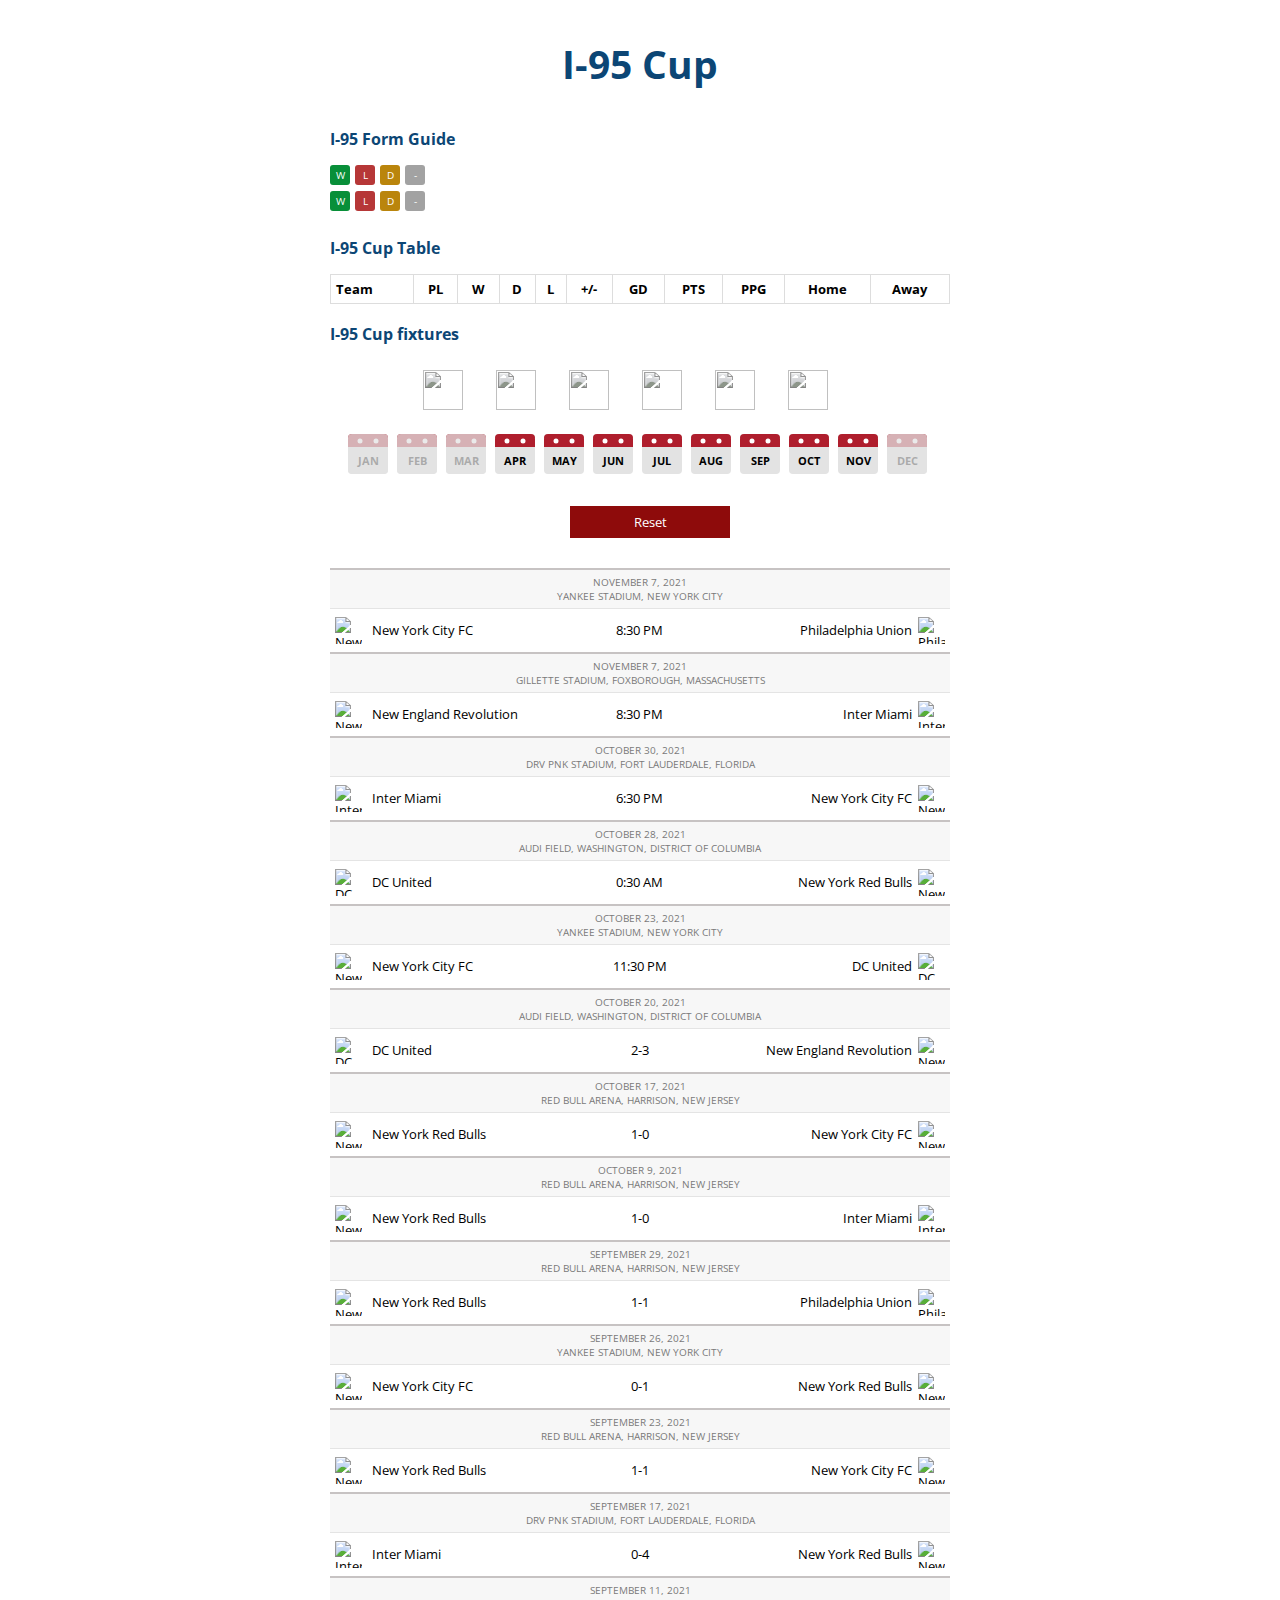
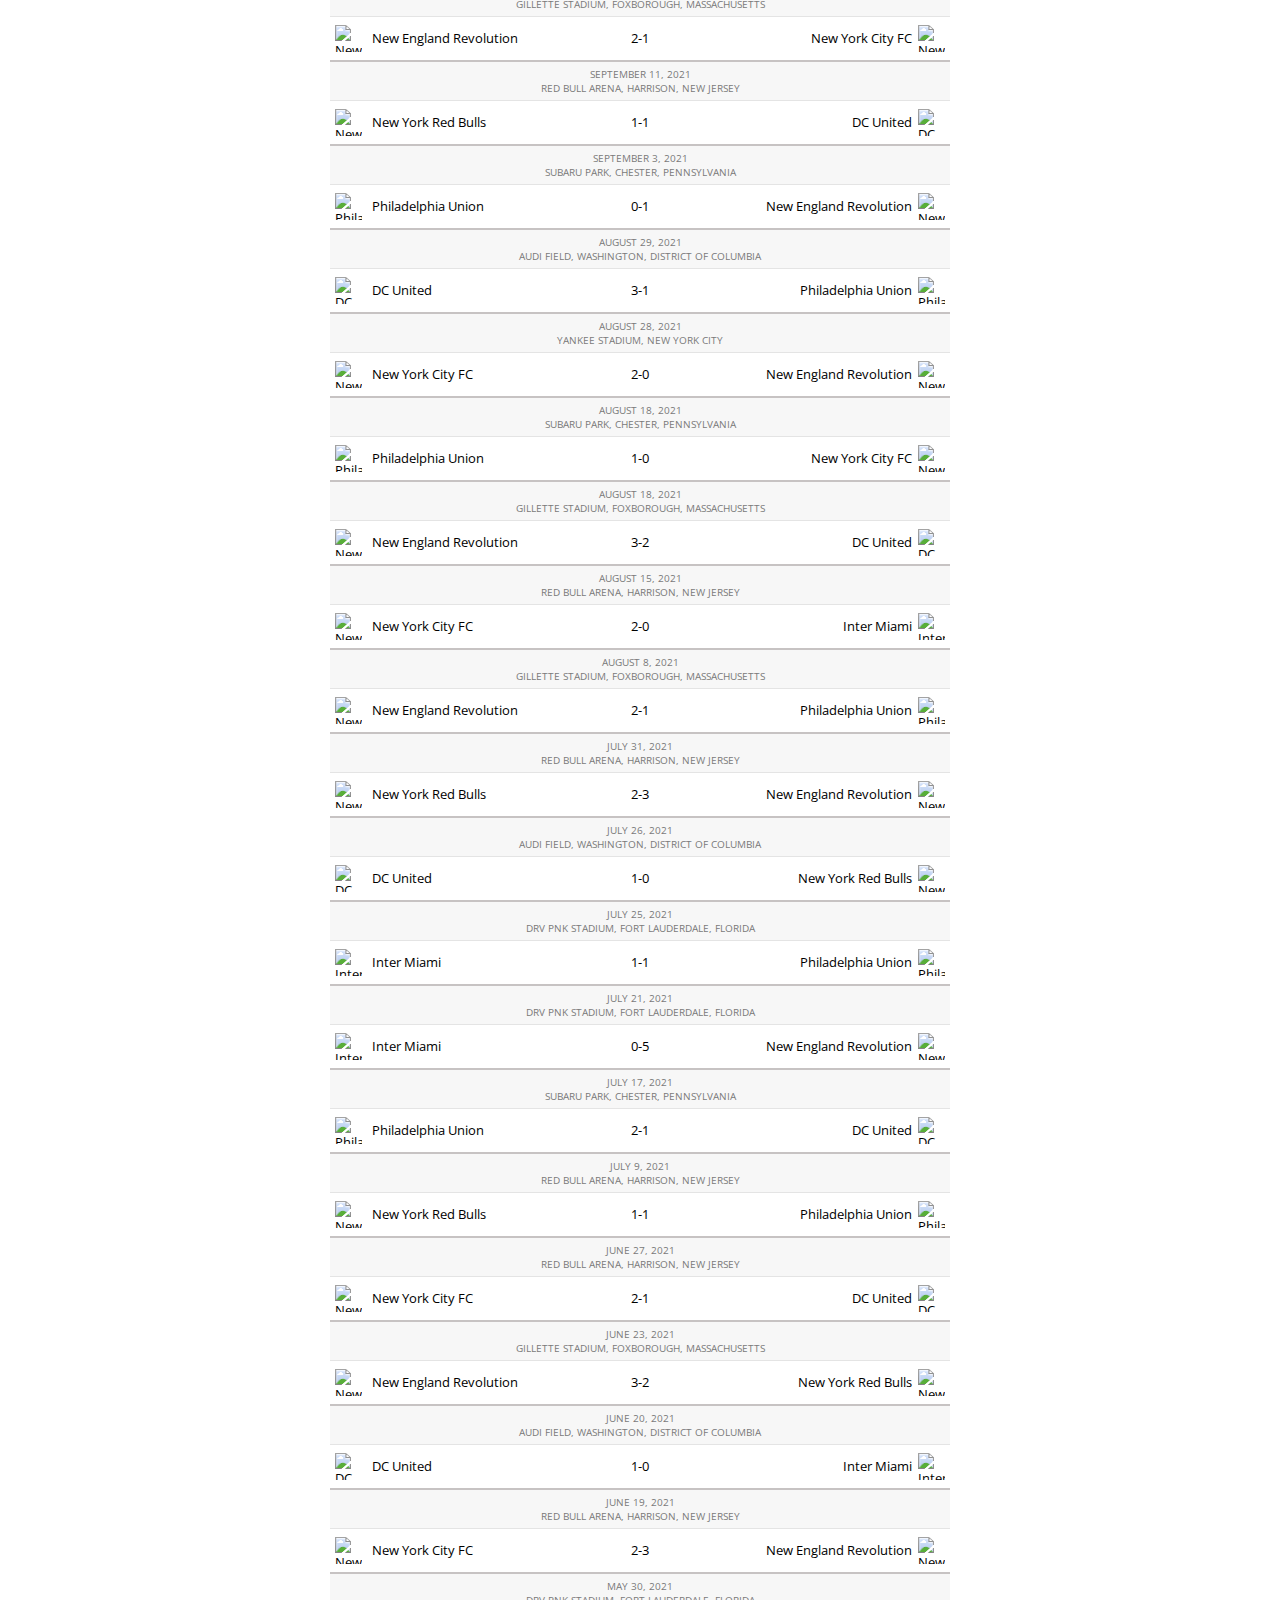
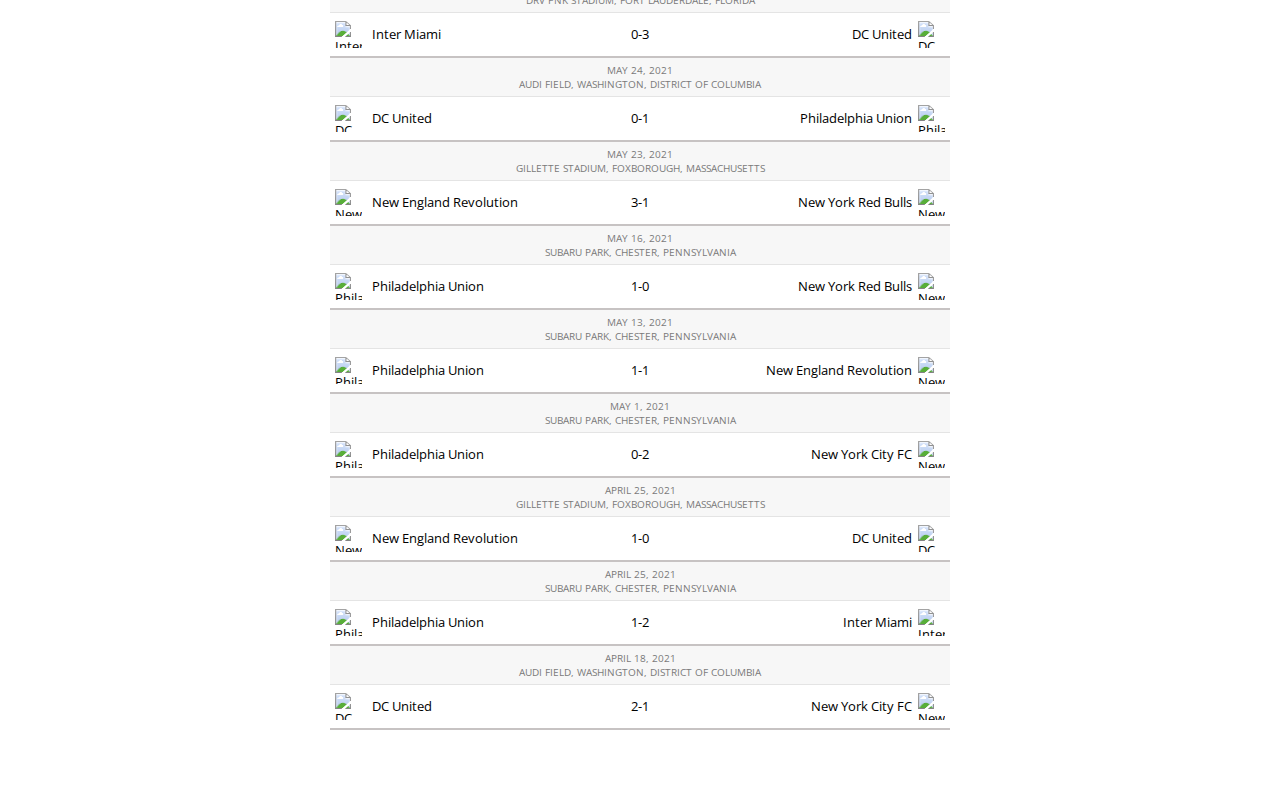
==== API/index.html @ f90987a6 "10/22/2021" ====
<!DOCTYPE html>
<html lang="en">

<head>
  <meta charset="UTF-8">
  <meta name="viewport" content="width=device-width, initial-scale=1.0">
  <script src="https://code.jquery.com/jquery-3.2.1.min.js"></script>
  <meta http-equiv="X-UA-Compatible" content="ie=edge">
  <link rel="preconnect" href="https://fonts.googleapis.com">
  <link rel="preconnect" href="https://fonts.gstatic.com" crossorigin>
  <link href="https://fonts.googleapis.com/css2?family=Open+Sans:ital,wght@0,400;0,600;0,700;0,800;1,400;1,600;1,700;1,800&display=swap" rel="stylesheet">

  <link rel="stylesheet" href="style.css">
  <!-- Querystring library -->
  <script src="https://cdnjs.cloudflare.com/ajax/libs/qs/6.7.0/qs.min.js"></script>
  <script src="https://kit.fontawesome.com/74ff93bbed.js" crossorigin="anonymous"></script>

  <title>API</title>
</head>

<body>
  <div class="main">
    <div class="row">
      <div class="column">
        <h1 class="main-header">I-95 Cup</h1>
      </div>
    </div>
    <p class="hide"><span>The call is: </span><span id="fixdata1"></span></p>
    <p id="fixdata2"></p>
    <div class="row">
      <div class="column">
        <h3>I-95 Form Guide</h3>
        <div id="formGuide">
          <div class="fg-row">
            <div class="fg-cell fg-win">
              <div class="fg-content">W</div>
            </div>
            <div class="fg-cell fg-loss">
              <div class="fg-content">L</div>
            </div>
            <div class="fg-cell fg-draw">
              <div class="fg-content">D</div>
            </div>
            <div class="fg-cell fg-match">
              <div class="fg-content">-</div>
            </div>
          </div>
          <div class="fg-row">
            <div class="fg-cell fg-win">
              <div class="fg-content">W</div>
            </div>
            <div class="fg-cell fg-loss">
              <div class="fg-content">L</div>
            </div>
            <div class="fg-cell fg-draw">
              <div class="fg-content">D</div>
            </div>
            <div class="fg-cell fg-match">
              <div class="fg-content">-</div>
            </div>
          </div>
        </div>
      </div>
    </div>
    <div class="row">
      <div class="column">
        <h3>I-95 Cup Table</h3>
        <table id="standingsData">
          <thead>
            <th onclick="sortTable(0)">Team</th>
            <th onclick="sortTable(1)">PL</th>
            <th onclick="sortTable(2)">W</th>
            <th onclick="sortTable(3)">D</th>
            <th onclick="sortTable(4)">L</th>
            <th onclick="sortTable(5)">+/-</th>
            <th onclick="sortTable(6)">GD</th>
            <th onclick="sortTable(7)">PTS</th>
            <th onclick="sortTable(8)">PPG</th>
            <th onclick="sortTable(9)">Home</th>
            <th onclick="sortTable(10)">Away</th>
          </thead>
          <tbody>
          </tbody>
        </table>
      </div>
    </div>
    <div class="row">
      <div class="column">
        <h3>I-95 Cup fixtures</h3>
        <div style="text-align: center; padding:10px 4px;">
          <img id="ner" src="https://media.api-sports.io/football/teams/1609.png" class="filterTeams" onclick="filterFixturesTeam('New England Revolution', 'ner')">
          <img id="nyrb" src="https://media.api-sports.io/football/teams/1602.png" class="filterTeams" onclick="filterFixturesTeam('New York Red Bulls', 'nyrb')">
          <img id="nycfc" src="https://media.api-sports.io/football/teams/1604.png" class="filterTeams" onclick="filterFixturesTeam('New York City FC', 'nycfc')">
          <img id="phi" src="https://media.api-sports.io/football/teams/1599.png" class="filterTeams" onclick="filterFixturesTeam('Philadelphia Union', 'phi')">
          <img id="dcu" src="https://media.api-sports.io/football/teams/1615.png" class="filterTeams" onclick="filterFixturesTeam('DC United', 'dcu')">
          <img id="mia" src="https://media.api-sports.io/football/teams/9568.png" class="filterTeams" onclick="filterFixturesTeam('Inter Miami', 'mia')">
        </div>
        <div style="text-align: center; padding:10px 4px;">
          <div class="calendar" onclick="filterFixturesMonth(1, 'jan')">
            <svg id="jan" width="40" height="40">
              <rect x="0" y="0" rx="4" ry="4" width="40" height="40" fill="#E3E3E3" opacity="1" />
              <rect id="jan2" class="changeclr" x="0" y="0" rx="4" ry="4" width="40" height="8" fill="#AF1E2D" opacity="1" />
              <rect id="jan3" class="changeclr" x="0" y="5" rx="0" ry="0" width="40" height="8" fill="#AF1E2D" opacity="1" />
              <circle cx="12" cy="7" r="2.5" fill="white" />
              <circle cx="28" cy="7" r="2.5" fill="white" />
              <text x="50%" y="70%" dominant-baseline="middle" text-anchor="middle" fill="black">jan</text>
              <rect x="0" y="0" rx="4" ry="4" width="40" height="40" fill="#E3E3E3" opacity="0.75" />
              Sorry, your browser does not support inline SVG.
            </svg></div>
          <div class="calendar" onclick="filterFixturesMonth(2, 'feb')">
            <svg id="feb" width="40" height="40">
              <rect x="0" y="0" rx="4" ry="4" width="40" height="40" fill="#E3E3E3" opacity="1" />
              <rect id="feb2" class="changeclr" x="0" y="0" rx="4" ry="4" width="40" height="8" fill="#AF1E2D" opacity="1" />
              <rect id="feb3" class="changeclr" x="0" y="5" rx="0" ry="0" width="40" height="8" fill="#AF1E2D" opacity="1" />
              <circle cx="12" cy="7" r="2.5" fill="white" />
              <circle cx="28" cy="7" r="2.5" fill="white" />
              <text x="50%" y="70%" dominant-baseline="middle" text-anchor="middle" fill="black">feb</text>
              <rect x="0" y="0" rx="4" ry="4" width="40" height="40" fill="#E3E3E3" opacity="0.75" />
              Sorry, your browser does not support inline SVG.
            </svg></div>
          <div class="calendar" onclick="filterFixturesMonth(3, 'mar')">
            <svg id="mar" width="40" height="40">
              <rect x="0" y="0" rx="4" ry="4" width="40" height="40" fill="#E3E3E3" opacity="1" />
              <rect id="mar2" class="changeclr" x="0" y="0" rx="4" ry="4" width="40" height="8" fill="#AF1E2D" opacity="1" />
              <rect id="mar3" class="changeclr" x="0" y="5" rx="0" ry="0" width="40" height="8" fill="#AF1E2D" opacity="1" />
              <circle cx="12" cy="7" r="2.5" fill="white" />
              <circle cx="28" cy="7" r="2.5" fill="white" />
              <text x="50%" y="70%" dominant-baseline="middle" text-anchor="middle" fill="black">mar</text>
              <rect x="0" y="0" rx="4" ry="4" width="40" height="40" fill="#E3E3E3" opacity="0.75" />
              Sorry, your browser does not support inline SVG.
            </svg></div>
          <div class="calendar" onclick="filterFixturesMonth(4, 'apr')">
            <svg id="apr" width="40" height="40">
              <rect x="0" y="0" rx="4" ry="4" width="40" height="40" fill="#E3E3E3" opacity="1" />
              <rect id="apr2" class="changeclr" x="0" y="0" rx="4" ry="4" width="40" height="8" fill="#AF1E2D" opacity="1" />
              <rect id="apr3" class="changeclr" x="0" y="5" rx="0" ry="0" width="40" height="8" fill="#AF1E2D" opacity="1" />
              <circle cx="12" cy="7" r="2.5" fill="white" />
              <circle cx="28" cy="7" r="2.5" fill="white" />
              <text x="50%" y="70%" dominant-baseline="middle" text-anchor="middle" fill="black">apr</text>
              Sorry, your browser does not support inline SVG.
            </svg></div>
          <div class="calendar" onclick="filterFixturesMonth(5, 'may')">
            <svg id="may" width="40" height="40">
              <rect x="0" y="0" rx="4" ry="4" width="40" height="40" fill="#E3E3E3" opacity="1" />
              <rect id="may2" class="changeclr" x="0" y="0" rx="4" ry="4" width="40" height="8" fill="#AF1E2D" opacity="1" />
              <rect id="may3" class="changeclr" x="0" y="5" rx="0" ry="0" width="40" height="8" fill="#AF1E2D" opacity="1" />
              <circle cx="12" cy="7" r="2.5" fill="white" />
              <circle cx="28" cy="7" r="2.5" fill="white" />
              <text x="50%" y="70%" dominant-baseline="middle" text-anchor="middle" fill="black">may</text>
              Sorry, your browser does not support inline SVG.
            </svg></div>
          <div class="calendar" onclick="filterFixturesMonth(6, 'jun')">
            <svg id="jun" width="40" height="40">
              <rect x="0" y="0" rx="4" ry="4" width="40" height="40" fill="#E3E3E3" opacity="1" />
              <rect id="jum2" class="changeclr" x="0" y="0" rx="4" ry="4" width="40" height="8" fill="#AF1E2D" opacity="1" />
              <rect id="jum3" class="changeclr" x="0" y="5" rx="0" ry="0" width="40" height="8" fill="#AF1E2D" opacity="1" />
              <circle cx="12" cy="7" r="2.5" fill="white" />
              <circle cx="28" cy="7" r="2.5" fill="white" />
              <text x="50%" y="70%" dominant-baseline="middle" text-anchor="middle" fill="black">jun</text>
              Sorry, your browser does not support inline SVG.
            </svg></div>
          <div class="calendar" onclick="filterFixturesMonth(7, 'jul')">
            <svg id="jul" width="40" height="40">
              <rect x="0" y="0" rx="4" ry="4" width="40" height="40" fill="#E3E3E3" opacity="1" />
              <rect id="jul2" class="changeclr" x="0" y="0" rx="4" ry="4" width="40" height="8" fill="#AF1E2D" opacity="1" />
              <rect id="jul3" class="changeclr" x="0" y="5" rx="0" ry="0" width="40" height="8" fill="#AF1E2D" opacity="1" />
              <circle cx="12" cy="7" r="2.5" fill="white" />
              <circle cx="28" cy="7" r="2.5" fill="white" />
              <text x="50%" y="70%" dominant-baseline="middle" text-anchor="middle" fill="black">jul</text>
              Sorry, your browser does not support inline SVG.
            </svg></div>
          <div class="calendar" onclick="filterFixturesMonth(8, 'aug')">
            <svg id="aug" width="40" height="40">
              <rect x="0" y="0" rx="4" ry="4" width="40" height="40" fill="#E3E3E3" opacity="1" />
              <rect id="aug2" class="changeclr" x="0" y="0" rx="4" ry="4" width="40" height="8" fill="#AF1E2D" opacity="1" />
              <rect id="aug3" class="changeclr" x="0" y="5" rx="0" ry="0" width="40" height="8" fill="#AF1E2D" opacity="1" />
              <circle cx="12" cy="7" r="2.5" fill="white" />
              <circle cx="28" cy="7" r="2.5" fill="white" />
              <text x="50%" y="70%" dominant-baseline="middle" text-anchor="middle" fill="black">aug</text>
              Sorry, your browser does not support inline SVG.
            </svg></div>
          <div class="calendar" onclick="filterFixturesMonth(9, 'sep')">
            <svg id="sep" width="40" height="40">
              <rect x="0" y="0" rx="4" ry="4" width="40" height="40" fill="#E3E3E3" opacity="1" />
              <rect id="sep2" class="changeclr" x="0" y="0" rx="4" ry="4" width="40" height="8" fill="#AF1E2D" opacity="1" />
              <rect id="sep3" class="changeclr" x="0" y="5" rx="0" ry="0" width="40" height="8" fill="#AF1E2D" opacity="1" />
              <circle cx="12" cy="7" r="2.5" fill="white" />
              <circle cx="28" cy="7" r="2.5" fill="white" />
              <text x="50%" y="70%" dominant-baseline="middle" text-anchor="middle" fill="black">sep</text>
              Sorry, your browser does not support inline SVG.
            </svg></div>
          <div class="calendar" onclick="filterFixturesMonth(10, 'oct')">
            <svg id="oct" width="40" height="40">
              <rect x="0" y="0" rx="4" ry="4" width="40" height="40" fill="#E3E3E3" opacity="1" />
              <rect id="oct2" class="changeclr" x="0" y="0" rx="4" ry="4" width="40" height="8" fill="#AF1E2D" opacity="1" />
              <rect id="oct3" class="changeclr" x="0" y="5" rx="0" ry="0" width="40" height="8" fill="#AF1E2D" opacity="1" />
              <circle cx="12" cy="7" r="2.5" fill="white" />
              <circle cx="28" cy="7" r="2.5" fill="white" />
              <text x="50%" y="70%" dominant-baseline="middle" text-anchor="middle" fill="black">oct</text>
              Sorry, your browser does not support inline SVG.
            </svg></div>
          <div class="calendar" onclick="filterFixturesMonth(11, 'nov')">
            <svg id="nov" width="40" height="40">
              <rect x="0" y="0" rx="4" ry="4" width="40" height="40" fill="#E3E3E3" opacity="1" />
              <rect id="nov2" class="changeclr" x="0" y="0" rx="4" ry="4" width="40" height="8" fill="#AF1E2D" opacity="1" />
              <rect id="nov3" class="changeclr" x="0" y="5" rx="0" ry="0" width="40" height="8" fill="#AF1E2D" opacity="1" />
              <circle cx="12" cy="7" r="2.5" fill="white" />
              <circle cx="28" cy="7" r="2.5" fill="white" />
              <text x="50%" y="70%" dominant-baseline="middle" text-anchor="middle" fill="black">nov</text>
              Sorry, your browser does not support inline SVG.
            </svg></div>
          <div class="calendar" onclick="filterFixturesMonth(12, 'dec')">
            <svg id="dec" width="40" height="40">
              <rect x="0" y="0" rx="4" ry="4" width="40" height="40" fill="#E3E3E3" opacity="1" />
              <rect id="dec2" class="changeclr" x="0" y="0" rx="4" ry="4" width="40" height="8" fill="#AF1E2D" opacity="1" />
              <rect id="dec3" class="changeclr" x="0" y="5" rx="0" ry="0" width="40" height="8" fill="#AF1E2D" opacity="1" />
              <circle cx="12" cy="7" r="2.5" fill="white" />
              <circle cx="28" cy="7" r="2.5" fill="white" />
              <text x="50%" y="70%" dominant-baseline="middle" text-anchor="middle" fill="black">dec</text>
              <rect x="0" y="0" rx="4" ry="4" width="40" height="40" fill="#E3E3E3" opacity="0.75" />
              Sorry, your browser does not support inline SVG.
            </svg></div>
        </div>
        <br />

        <div class="main-header">
          <!--           <button onclick="myFunction()" class="dropbtn">Select month:</button>
          <div id="myDropdown" class="dropdown-content">
            <div onclick="filterFixturesMonth(1)">January</div>
            <div onclick="filterFixturesMonth(2)">February</div>
            <div onclick="filterFixturesMonth(3)">March</div>
            <div onclick="filterFixturesMonth(4)">April</div>
            <div onclick="filterFixturesMonth(5)">May</div>
            <div onclick="filterFixturesMonth(6)">June</div>
            <div onclick="filterFixturesMonth(7)">July</div>
            <div onclick="filterFixturesMonth(8)">August</div>
            <div onclick="filterFixturesMonth(9)">September</div>
            <div onclick="filterFixturesMonth(10)">October</div>
            <div onclick="filterFixturesMonth(11)">November</div>
            <div onclick="filterFixturesMonth(12)">December</div>
          </div>
-->
          <button onclick="resetFixtures()" class="resetbtn">Reset</button>
        </div>
        <table class="fixtureTable" id="newFixtureTable">
        </table>
        <br />
        <table class="hide" id="fixturedata">
          <thead>
            <th>Date</th>
            <th>Matchup</th>
            <th>Venue</th>
            <th>Score</th>
          </thead>
          <tbody>
          </tbody>
        </table>
      </div>
    </div>

  </div>
  <!-- Import axios library -->
  <script src="https://unpkg.com/axios/dist/axios.min.js"></script>
  <!-- Querystring library -->
  <script src="https://cdnjs.cloudflare.com/ajax/libs/qs/6.7.0/qs.min.js"></script>
  <!-- Import our javascript file -->
  <!--  <script src="mls.js"></script> -->
  <script src="standings.js"></script>
  <script src="cupfixturetable.js"></script>
  <!--   <script src="combine.js"></script> -->
  <!--  <script src="test.js"></script> -->
  <script>
    function myFunction() {
      document.getElementById("myDropdown").classList.toggle("show");
    }

    // Close the dropdown menu if the user clicks outside of it
    window.onclick = function(event) {
      if (!event.target.matches('.dropbtn')) {
        var dropdowns = document.getElementsByClassName("dropdown-content");
        var i;
        for (i = 0; i < dropdowns.length; i++) {
          var openDropdown = dropdowns[i];
          if (openDropdown.classList.contains('show')) {
            openDropdown.classList.remove('show');
          }
        }
      }
    }
  </script>


  <script>
    function sortTable(n) {
      var table, rows, switching, i, x, y, shouldSwitch, dir, switchcount = 0;
      table = document.getElementById("standingsData");
      switching = true;
      // Set the sorting direction to ascending:
      dir = "asc";
      /* Make a loop that will continue until
      no switching has been done: */
      while (switching) {
        // Start by saying: no switching is done:
        switching = false;
        rows = table.rows;
        /* Loop through all table rows (except the
        first, which contains table headers): */
        for (i = 1; i < (rows.length - 1); i++) {
          // Start by saying there should be no switching:
          shouldSwitch = false;
          /* Get the two elements you want to compare,
          one from current row and one from the next: */
          x = rows[i].getElementsByTagName("TD")[n];
          y = rows[i + 1].getElementsByTagName("TD")[n];
          /* Check if the two rows should switch place,
          based on the direction, asc or desc: */
          if (dir == "asc") {
            if (x.innerHTML.toLowerCase() > y.innerHTML.toLowerCase()) {
              // If so, mark as a switch and break the loop:
              shouldSwitch = true;
              break;
            }
          } else if (dir == "desc") {
            if (x.innerHTML.toLowerCase() < y.innerHTML.toLowerCase()) {
              // If so, mark as a switch and break the loop:
              shouldSwitch = true;
              break;
            }
          }
        }
        if (shouldSwitch) {
          /* If a switch has been marked, make the switch
          and mark that a switch has been done: */
          rows[i].parentNode.insertBefore(rows[i + 1], rows[i]);
          switching = true;
          // Each time a switch is done, increase this count by 1:
          switchcount++;
        } else {
          /* If no switching has been done AND the direction is "asc",
          set the direction to "desc" and run the while loop again. */
          if (switchcount == 0 && dir == "asc") {
            dir = "desc";
            switching = true;
          }
        }
      }
    }
  </script>

</body>

</html>
---- API/style.css ----
* {
  font-family: 'Open Sans', sans-serif;
  font-size: 13px;
  padding: 0;
  margin: 0;
  box-sizing: border-box;
}

body {
  padding: 20px;
  display: flex;
  justify-content: center;
  align-items: center;
  background-image: url("background-2.png");
  background-repeat: no-repeat;
  background-attachment: fixed;
}

label, textarea {
  display: block;
}

table, td, th {
  border: 1px solid #ddd;
  text-align: left;
  background-color: #fff;
}

table {
  border-collapse: collapse;
  border-spacing: 0;
  width: 100%;
  border: 1px solid #ddd;
}

th, td {
  padding: 5px;
}

h1 {
  font-size: 3em;
  font-weight: 700;
  color: #0c4675;
  line-height: 1.25;
  margin-bottom: 1em;
}

h3 {
  font-size: 16px;
  font-weight: 700;
  color: #0c4675;
  line-height: 1.25;
  margin-bottom: 1em;
}

text {
  font-weight: bold;
  font-size: 11px;
  text-transform: uppercase;
}

svg {
  margin-right: 6px;
}

.calendar {
  display: inline;
  cursor: pointer;
}

.button {
  background-color: #41024e;
  border: none;
  color: white;
  padding: 5px 20px;
  text-align: center;
  text-decoration: none;
  display: inline-block;
  font-size: 12px;
}

.main {
  padding: 10px;
  width: 100%;
}

.main-header {
  text-align: center;
  margin-bottom: 20px;
}

.main-input-comment {
  margin-bottom: 20px;
}

.main-comment-area {
  width: 95%;
  border: #ced4da 1px solid;
  border-radius: 10px;
  resize: none;
  padding: 10px;
  margin-bottom: 10px;
  font-size: 16px;
}

.main-analyze-button {
  width: 300px;
  padding: 5px;
  border: 1px solid #007bff;
  background-color: #007bff;
  border-radius: 0px;
  color: white;
  text-align: center;
  font-size: 16px;
  outline: none;
}

.main-analyze-button::-moz-focus-inner {
  border: 0;
}

.main-analyze-button:hover {
  background-color: #0069d9;
  border-color: #0069d9;
  cursor: pointer;
}

.main-result-block {
  text-align: center;
}

.box {
  display: flex;
  align-items: center;
  width: 100%;
}

.year {
  font-weight: bold;
  color: rgb(101, 0, 15);
  background-color: #fff026;
}

.teamlogos {
  height: 25px;
  width: 25px;
}

.v {
  padding-left: 10px;
  padding-right: 10px;
  color: rgb(75, 75, 75);
  font-weight: 800;
}

.hide {
  display: none;
}

.row {
  margin-left: -5px;
  margin-right: -5px;
}

.column {
  float: none;
  width: 640px;
  height: auto;
  margin: 0 auto;
  padding: 10px;
  position: relative;
}

/* Clearfix (clear floats) */
.row::after {
  content: "";
  clear: both;
  display: table;
}

#standingsData th, #standingsData td {
  text-align: center;
}

#standingsData th:first-child, #standingsData td:first-child {
  text-align: left;
}

.win-home-icon::before {
  font-family: "Font Awesome 5 Free";
  font-weight: 900;
  content: "\f0da";
  color: #218bc7;
  margin-right: 3px;
}

.win-away-icon::before {
  font-family: "Font Awesome 5 Free";
  font-weight: 900;
  content: "\f0d9";
  color: #218bc7;
  margin-left: 3px;
}

.hide-icon::before {
  color: #ffffff;
}

.fixtureTableRowDate {
  border-top: 2px solid #c7c3c3;
  border-bottom: 1px solid #e4e4e4;
}

.fixtureTableRowFixture {
  border-top: 1px solid #e4e4e4;
  border-bottom: 2px solid #c7c3c3;
}

/*
.fixtureTable th, td {
  border: 0 !important;
}
*/
.fixtureTable {
  border: 0;
}

.datevenue {
  text-transform: uppercase;
  font-size: .8em;
  color: #7a7a7a;
  text-align: center;
  background-color: #f7f7f7
}

.homeimg {
  height: 27px;
  width: 27px;
  margin-right: 10px;
  margin-top: 3px;
  margin-bottom: 3px;
}

.awayimg {
  height: 27px;
  width: 27px;
  margin-left: 6px;
  margin-top: 3px;
  margin-bottom: 3px;
}

.fixturebox {
  display: flex;
  flex-direction: row;
  justify-content: space-around
}

.homebox {
  display: flex;
  flex: 33%;
  align-items: center;
  text-align: left;
  width: 100%;
}

.homecontent {
  display: flex;
  align-items: center;
  width: 100%;
  justify-content: flex-start;
}

.scorebox {
  display: flex;
  flex: 33%;
  align-items: center;
  text-align: center;
  width: 100%;
}

.scorecontent {
  display: flex;
  align-items: center;
  width: 100%;
  justify-content: center;
}

.awaybox {
  display: flex;
  flex: 33%;
  align-items: center;
  text-align: right;
  width: 100%;
}

.awaycontent {
  display: flex;
  align-items: center;
  width: 100%;
  justify-content: flex-end;
}

.resetbtn {
  background-color: #8e0b0b;
  color: white;
  padding: 7px 12px;
  border: none;
  cursor: pointer;
  margin-bottom: 10px;
  min-width: 160px;
  margin-left: 20px;
}

/* Dropdown Button */
.dropbtn {
  background-color: #093b8f;
  color: white;
  padding: 7px 12px;
  border: none;
  cursor: pointer;
  margin-bottom: 10px;
  min-width: 160px;
  text-align: left;
}

/* Dropdown button on hover & focus */
.dropbtn:hover, .dropbtn:focus {
  background-color: #0d47a8;
}

/* The container <div> - needed to position the dropdown content */
.dropdown {
  position: relative;
  display: inline-block;
}

/* Dropdown Content (Hidden by Default) */
.dropdown-content {
  display: none;
  position: absolute;
  background-color: #f1f1f1;
  min-width: 160px;
  box-shadow: 0px 8px 16px 0px rgba(0, 0, 0, 0.2);
  z-index: 1;
}

/* Links inside the dropdown */
.dropdown-content div {
  color: black;
  padding: 7px 12px;
  text-decoration: none;
  display: block;
}

/* Change color of dropdown links on hover */
.dropdown-content div:hover {
  background-color: #ddd;
  cursor: pointer;
}

/* Show the dropdown menu (use JS to add this class to the .dropdown-content container when the user clicks on the dropdown button) */
.show {
  display: block;
}

.filterTeams {
  height: 40px;
  width: 40px;
  display: inline;
  cursor: pointer;
  margin-right: 30px;
  filter: saturate(10%);
}

.filterTeams:hover {
  transition: all 0.3s ease;
  transform: scale(1.35, 1.35) translateZ(0);
  filter: saturate(100%);
}

.filterTeams-active {
  filter: saturate(100%);
  transform: scale(1.35, 1.35) translateZ(0);
}

svg:hover rect.changeclr {
  fill: rgb(0, 63, 135);
  transition: all 0.3s ease;
}

svg:hover {
  transition: all 0.3s ease;
  transform: scale(1.1, 1.1) translateZ(0);
}

.filterMonth-active {
  transform: scale(1.1, 1.1) translateZ(0);
}

.monthbar {
  display: block;
  width: 40px;
  height: 4px;
  background-color: rgb(0, 63, 135);
}

.toggleMonth {
  transform: scale(1.1, 1.1) translateZ(0);
}

.toggleMonthHeader {
  fill: rgb(0, 63, 135);
}

.fg-row {
  display: block;
  margin-bottom: 0.5em;
}

.fg-cell {
  display: inline-block;
  height: 20px;
  width: 20px;
  margin-right: 2px;
  border-radius: 3px;
}

.fg-win {
  background-color: #088f39;
}

.fg-loss {
  background-color: #b63737;
}

.fg-draw {
  background-color: #ba850c;
}

.fg-match {
  background-color: #a2a2a2;
}

.fg-content {
  width: 100%;
  height: 100%;
  display: flex;
  color: white;
  text-align: center;
  font-size: 10px;
  justify-content: center;
  align-items: center;
}
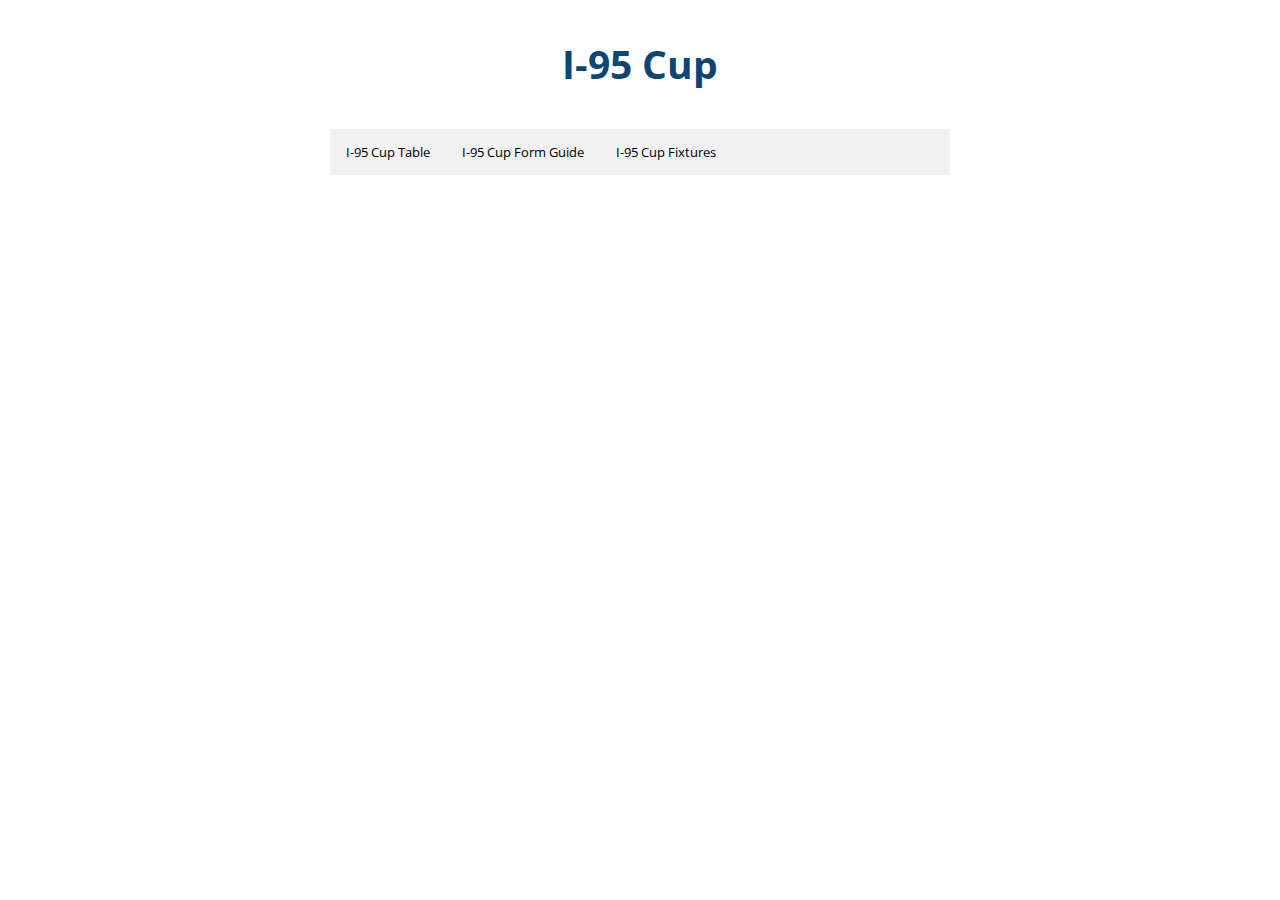
==== commit a4f080ed: "10/26/2021" ====
--- a/API/index.html
+++ b/API/index.html
@@ -25,44 +25,26 @@
         <h1 class="main-header">I-95 Cup</h1>
       </div>
     </div>
-    <p class="hide"><span>The call is: </span><span id="fixdata1"></span></p>
-    <p id="fixdata2"></p>
-    <div class="row">
+<div class="row">
+  <div class="column">
+    <div class="tab">
+      <button class="tablinks" onclick="standingsTab(event, 'I95cupTable')">I-95 Cup Table</button>
+      <button class="tablinks" onclick="standingsTab(event, 'I95formGuide')">I-95 Cup Form Guide</button>
+      <button class="tablinks" onclick="standingsTab(event, 'I95fixtures')">I-95 Cup Fixtures</button>
+    </div>
+  </div>
+</div>
+
+    <div id="I95formGuide" class="row tabcontent">
       <div class="column">
-        <h3>I-95 Form Guide</h3>
-        <div id="formGuide">
-          <div class="fg-row">
-            <div class="fg-cell fg-win">
-              <div class="fg-content">W</div>
-            </div>
-            <div class="fg-cell fg-loss">
-              <div class="fg-content">L</div>
-            </div>
-            <div class="fg-cell fg-draw">
-              <div class="fg-content">D</div>
-            </div>
-            <div class="fg-cell fg-match">
-              <div class="fg-content">-</div>
-            </div>
-          </div>
-          <div class="fg-row">
-            <div class="fg-cell fg-win">
-              <div class="fg-content">W</div>
-            </div>
-            <div class="fg-cell fg-loss">
-              <div class="fg-content">L</div>
-            </div>
-            <div class="fg-cell fg-draw">
-              <div class="fg-content">D</div>
-            </div>
-            <div class="fg-cell fg-match">
-              <div class="fg-content">-</div>
-            </div>
+        <div>
+          <h3>I-95 Form Guide</h3>
+          <div id="formGuide">
           </div>
         </div>
       </div>
     </div>
-    <div class="row">
+    <div id="I95cupTable" class="row tabcontent">
       <div class="column">
         <h3>I-95 Cup Table</h3>
         <table id="standingsData">
@@ -84,7 +66,7 @@
         </table>
       </div>
     </div>
-    <div class="row">
+    <div id="I95fixtures" class="row tabcontent">
       <div class="column">
         <h3>I-95 Cup fixtures</h3>
         <div style="text-align: center; padding:10px 4px;">
@@ -152,8 +134,8 @@
           <div class="calendar" onclick="filterFixturesMonth(6, 'jun')">
             <svg id="jun" width="40" height="40">
               <rect x="0" y="0" rx="4" ry="4" width="40" height="40" fill="#E3E3E3" opacity="1" />
-              <rect id="jum2" class="changeclr" x="0" y="0" rx="4" ry="4" width="40" height="8" fill="#AF1E2D" opacity="1" />
-              <rect id="jum3" class="changeclr" x="0" y="5" rx="0" ry="0" width="40" height="8" fill="#AF1E2D" opacity="1" />
+              <rect id="jun2" class="changeclr" x="0" y="0" rx="4" ry="4" width="40" height="8" fill="#AF1E2D" opacity="1" />
+              <rect id="jun3" class="changeclr" x="0" y="5" rx="0" ry="0" width="40" height="8" fill="#AF1E2D" opacity="1" />
               <circle cx="12" cy="7" r="2.5" fill="white" />
               <circle cx="28" cy="7" r="2.5" fill="white" />
               <text x="50%" y="70%" dominant-baseline="middle" text-anchor="middle" fill="black">jun</text>
@@ -224,22 +206,6 @@
         <br />
 
         <div class="main-header">
-          <!--           <button onclick="myFunction()" class="dropbtn">Select month:</button>
-          <div id="myDropdown" class="dropdown-content">
-            <div onclick="filterFixturesMonth(1)">January</div>
-            <div onclick="filterFixturesMonth(2)">February</div>
-            <div onclick="filterFixturesMonth(3)">March</div>
-            <div onclick="filterFixturesMonth(4)">April</div>
-            <div onclick="filterFixturesMonth(5)">May</div>
-            <div onclick="filterFixturesMonth(6)">June</div>
-            <div onclick="filterFixturesMonth(7)">July</div>
-            <div onclick="filterFixturesMonth(8)">August</div>
-            <div onclick="filterFixturesMonth(9)">September</div>
-            <div onclick="filterFixturesMonth(10)">October</div>
-            <div onclick="filterFixturesMonth(11)">November</div>
-            <div onclick="filterFixturesMonth(12)">December</div>
-          </div>
--->
           <button onclick="resetFixtures()" class="resetbtn">Reset</button>
         </div>
         <table class="fixtureTable" id="newFixtureTable">
@@ -266,27 +232,31 @@
   <!-- Import our javascript file -->
   <!--  <script src="mls.js"></script> -->
   <script src="standings.js"></script>
+  <script src="formguide.js"></script>
   <script src="cupfixturetable.js"></script>
   <!--   <script src="combine.js"></script> -->
   <!--  <script src="test.js"></script> -->
   <script>
-    function myFunction() {
-      document.getElementById("myDropdown").classList.toggle("show");
+  function standingsTab(evt, tabData) {
+    // Declare all variables
+    var i, tabcontent, tablinks;
+
+    // Get all elements with class="tabcontent" and hide them
+    tabcontent = document.getElementsByClassName("tabcontent");
+    for (i = 0; i < tabcontent.length; i++) {
+      tabcontent[i].style.display = "none";
     }
 
-    // Close the dropdown menu if the user clicks outside of it
-    window.onclick = function(event) {
-      if (!event.target.matches('.dropbtn')) {
-        var dropdowns = document.getElementsByClassName("dropdown-content");
-        var i;
-        for (i = 0; i < dropdowns.length; i++) {
-          var openDropdown = dropdowns[i];
-          if (openDropdown.classList.contains('show')) {
-            openDropdown.classList.remove('show');
-          }
-        }
-      }
+    // Get all elements with class="tablinks" and remove the class "active"
+    tablinks = document.getElementsByClassName("tablinks");
+    for (i = 0; i < tablinks.length; i++) {
+      tablinks[i].className = tablinks[i].className.replace(" active", "");
     }
+
+    // Show the current tab, and add an "active" class to the button that opened the tab
+    document.getElementById(tabData).style.display = "block";
+    evt.currentTarget.className += " active";
+  }
   </script>
 
 
--- a/API/style.css
+++ b/API/style.css
@@ -61,6 +61,42 @@
 
 svg {
   margin-right: 6px;
+}
+
+/* Style the tab */
+.tab {
+  overflow: hidden;
+  background-color: #f1f1f1;
+}
+
+/* Style the buttons that are used to open the tab content */
+.tab button {
+  background-color: inherit;
+  float: left;
+  border: none;
+  outline: none;
+  cursor: pointer;
+  padding: 14px 16px;
+  transition: 0.3s;
+}
+
+/* Change background color of buttons on hover */
+.tab button:hover {
+  background-color: #ddd;
+}
+
+/* Create an active/current tablink class */
+.tab button.active {
+  background-color: #AF1E2D;
+  color: #fff;
+  font-weight: bold;
+}
+
+/* Style the tab content */
+.tabcontent {
+  display: none;
+  padding: 6px 12px;
+  border-top: none;
 }
 
 .calendar {
@@ -450,4 +486,28 @@
   font-size: 10px;
   justify-content: center;
   align-items: center;
+}
+
+.fg-team {
+  display: inline-block;
+  width: 160px;
+  margin-right: 10px;
+}
+
+.gameInfo .gameInfoText {
+  visibility: hidden;
+  font-size: 10px;
+  width: 150px;
+  background-color: #a2a2a2;
+  color: #fff;
+  text-align: center;
+  border-radius: 3px;
+  padding: 5px 0;
+  /* Position the tooltip */
+  position: absolute;
+  z-index: 1;
+}
+
+.gameInfo:hover .gameInfoText {
+  visibility: visible;
 }